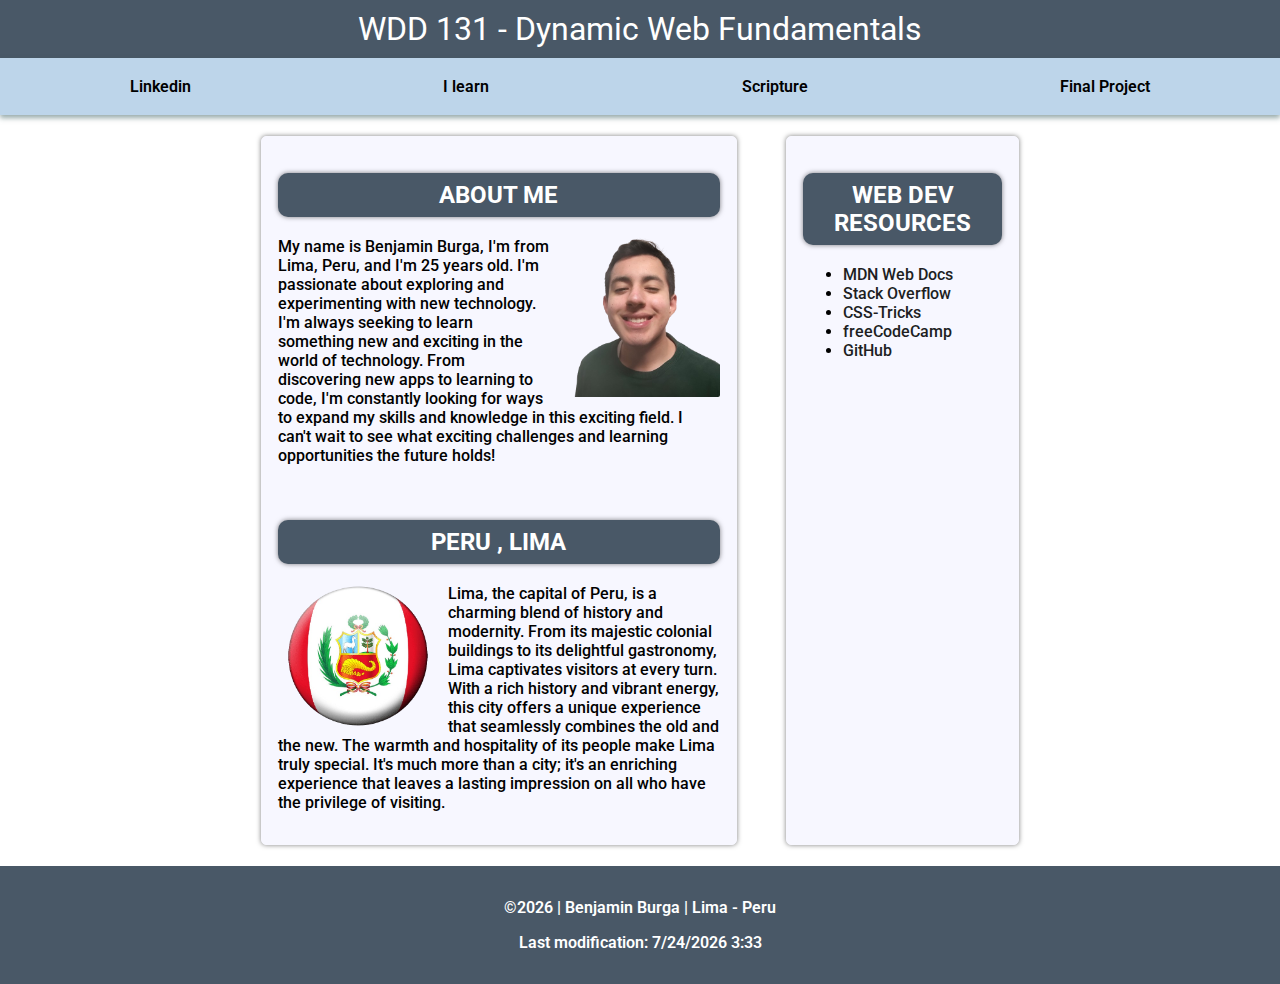
==== index.html @ 64fda3c8 ""Updated meta description tag in index.html"" ====
<!DOCTYPE html>
<html lang="en">
<head>
    <meta charset="UTF-8">
    <meta name="viewport" content="width=device-width, initial-scale=1.0" >
    <meta name="description" content="WDD 131 - Dynamic Web Fundamentals | Benjamin Burga | Personal Website">
    <meta name="author" content="Benjamin Burga">
    <title>WDD 131 - Dynamic Web Fundamentals - Benjamin Burga</title>
    <link rel="stylesheet" href="styles/base.css">
    <script src="scripts/getdates.js" defer></script>

    <link rel="preconnect" href="https://fonts.googleapis.com">
    <link rel="preconnect" href="https://fonts.gstatic.com" crossorigin>
    <link href="https://fonts.googleapis.com/css2?family=Roboto:wght@100;400;700&display=swap" rel="stylesheet">
</head>

<body>
    <header>
    <h1>WDD 131 - Dynamic Web Fundamentals</h1>
    <nav>
        <ul class="navigation">
        <li><a href="https://www.linkedin.com/in/benjamin-burga">Linkedin</a></li>
        <li><a href="https://byui.instructure.com/.">I learn</a></li>
        <li><a href="https://www.churchofjesuschrist.org/study/scriptures">Scripture</a></li>
        <li><a href="#">Final Project</a></li>
        </ul>
    </nav>
    </header>

    <main>
        <section class="card">
            <h2 >ABOUT ME </h2>
                <div class="about">
                <img src="images/profile_photo.png" alt="profile_photo">
                <p>My name is Benjamin Burga, I'm from Lima, Peru, and I'm 25 years old. I'm passionate about exploring and experimenting with new technology. I'm always seeking to learn something new and exciting in the world of technology. From discovering new apps to learning to code, I'm constantly looking for ways to expand my skills and knowledge in this exciting field. I can't wait to see what exciting challenges and learning opportunities the future holds!
                </p>
                </div>
            <br>
            <h2 > PERU , LIMA</h2>
                <div class="country">
                <img src="images/peru_flag.png" alt="peru_flag">
                <p>Lima, the capital of Peru, is a charming blend of history and modernity. From its majestic colonial buildings to its delightful gastronomy, Lima captivates visitors at every turn. With a rich history and vibrant energy, this city offers a unique experience that seamlessly combines the old and the new. The warmth and hospitality of its people make Lima truly special. It's much more than a city; it's an enriching experience that leaves a lasting impression on all who have the privilege of visiting.
            </div>
        </section>
        <section class="card">
            <h2 class="resources">WEB DEV RESOURCES</h2>
            <ul>
                <li><a href="https://developer.mozilla.org/en-US/docs/Web">MDN Web Docs</a></li>
                <li><a href="https://stackoverflow.com/">Stack Overflow</a></li>
                <li><a href="https://css-tricks.com/">CSS-Tricks</a></li>
                <li><a href=" https://www.freecodecamp.org/">freeCodeCamp</a></li>
                <li><a href="https://github.com/">GitHub</a></li>
            </ul>
        </section>
    </main>

    <footer>
        <p>©<span id="currentyear"></span> | Benjamin Burga | Lima - Peru  <p>
        <p id="lastModified"></p>
    </footer>
</body>
</html>
---- styles/base.css ----
body {
    font-family: "Roboto", sans-serif;
    font-weight: 600;
    margin: 0;
    padding: 0;
}
h1 {
    font-weight: 400;
    color: white;
    text-align: center;
    background-color: #495867;
    margin-bottom: 0;
    padding: 10px;
    margin-top: auto;
}
header {
    margin: 0px;
}
.navigation {
    background-color: #BDD5EA;
    margin: 0 auto;
    padding: 0.2em;
    box-shadow: 0px 3px 5px rgba(47, 87, 87, 0.5);
}
nav ul {
    list-style-type: none;
    padding: 0;
    margin: 0;
}
.navigation a {
    color: #000;
    display: block;
    text-align: center;
    text-decoration: none;
    padding: 1rem;
    transition: color 0.3s, border 0.3s;
}
.navigation a:hover {
    color: black;
    border-radius: 5px;
    font-size: 12pt;
    transition: 0.5s;
    font-weight: bolder;
    background-color: #FE5F55;
    box-shadow: 0px 3px 5px rgba(0, 0, 0, 0.5);
}
main {
    display: grid;
    grid-template-columns: 2fr 1fr;
    grid-column-gap: 40px;
    justify-content: center;
    width: 60%; 
    max-width: 80%;
    padding: 1rem;
    margin: 0 auto;
}
@media (min-width: 640px) {
    nav ul {
        display: flex;
    }
    nav ul li {
        flex: 1 1 auto;
    }
}
.card {
    margin: 0.3rem;
    border-radius: 5px;
    padding: 1rem;
    overflow: auto;
    border: 1px solid #F7F7FF;
    box-shadow: 0px 0px 5px rgba(0, 0, 0, 0.5);
    background-color: #F7F7FF;
    font-weight: 500;
}
.card h2 {
    background-color: #495867;
    color: white;
    border-radius: 10px;
    padding: 0.5rem;
    text-align: center;
    box-shadow: 0px 0px 5px rgba(0, 0, 0, 0.5);
}
br {
    display: block;
    content: "";
    border-top: 2px solid black;
    margin-top: 3.5rem;
}
.country .about {
    overflow: auto;
}
.country img {
    width: 160px;
    float: left;
    margin-right: 10px;
}
.about img {
    width: 160px;
    border-radius: 2px;
    float: right;
    margin-left: 10px;
}
.card ul li a {
    color: #201E1F;
    text-decoration: none;
}
footer {
    background-color: #495867;
    color: white;
    padding: 1rem;
    text-align: center;
}
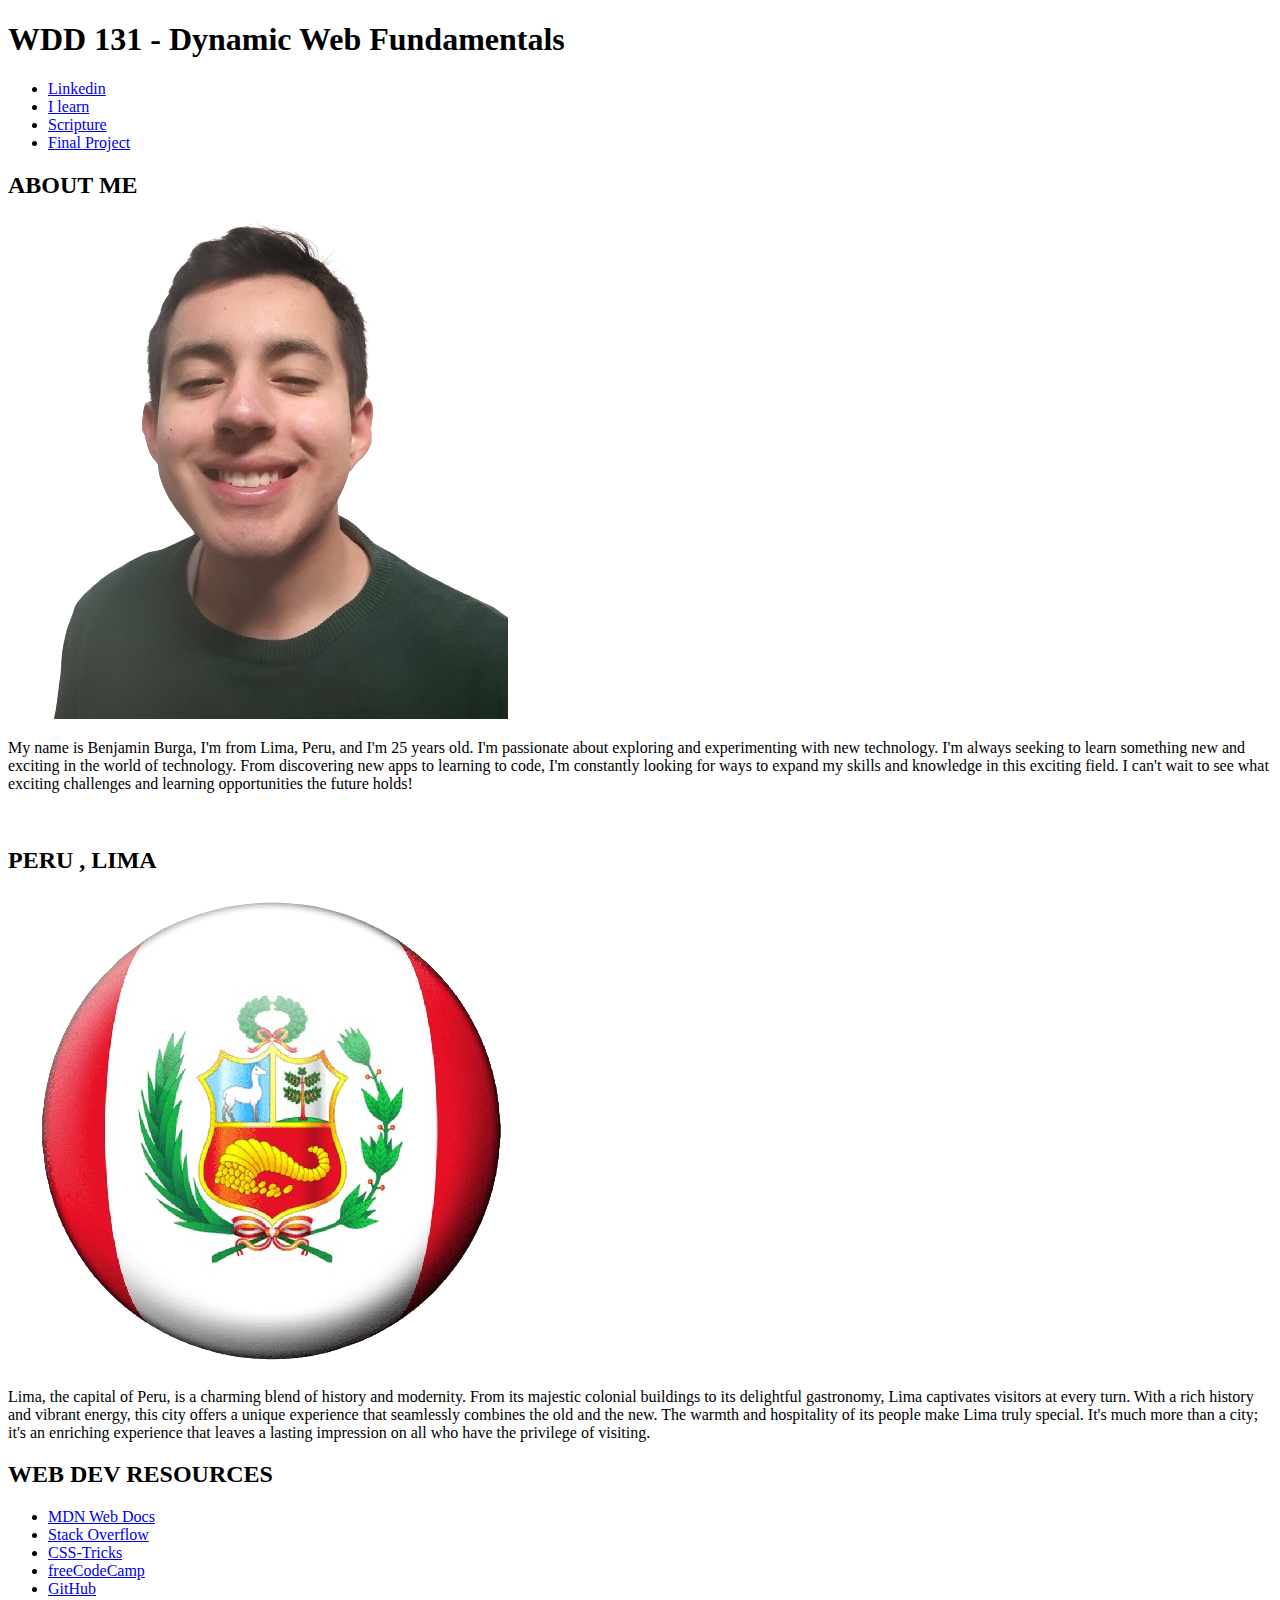
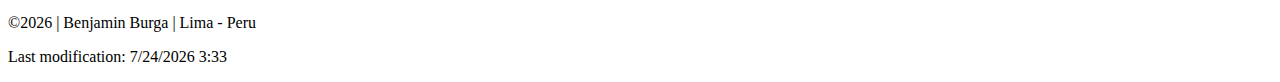
==== commit 212047c0: "Update index.html" ====
--- a/index.html
+++ b/index.html
@@ -6,14 +6,13 @@
     <meta name="description" content="WDD 131 - Dynamic Web Fundamentals | Benjamin Burga | Personal Website">
     <meta name="author" content="Benjamin Burga">
     <title>WDD 131 - Dynamic Web Fundamentals - Benjamin Burga</title>
-    <link rel="stylesheet" href="styles/base.css">
     <script src="scripts/getdates.js" defer></script>
 
     <link rel="preconnect" href="https://fonts.googleapis.com">
     <link rel="preconnect" href="https://fonts.gstatic.com" crossorigin>
     <link href="https://fonts.googleapis.com/css2?family=Roboto:wght@100;400;700&display=swap" rel="stylesheet">
 </head>
-
+ 
 <body>
     <header>
     <h1>WDD 131 - Dynamic Web Fundamentals</h1>
@@ -59,4 +58,4 @@
         <p id="lastModified"></p>
     </footer>
 </body>
-</html>+</html>
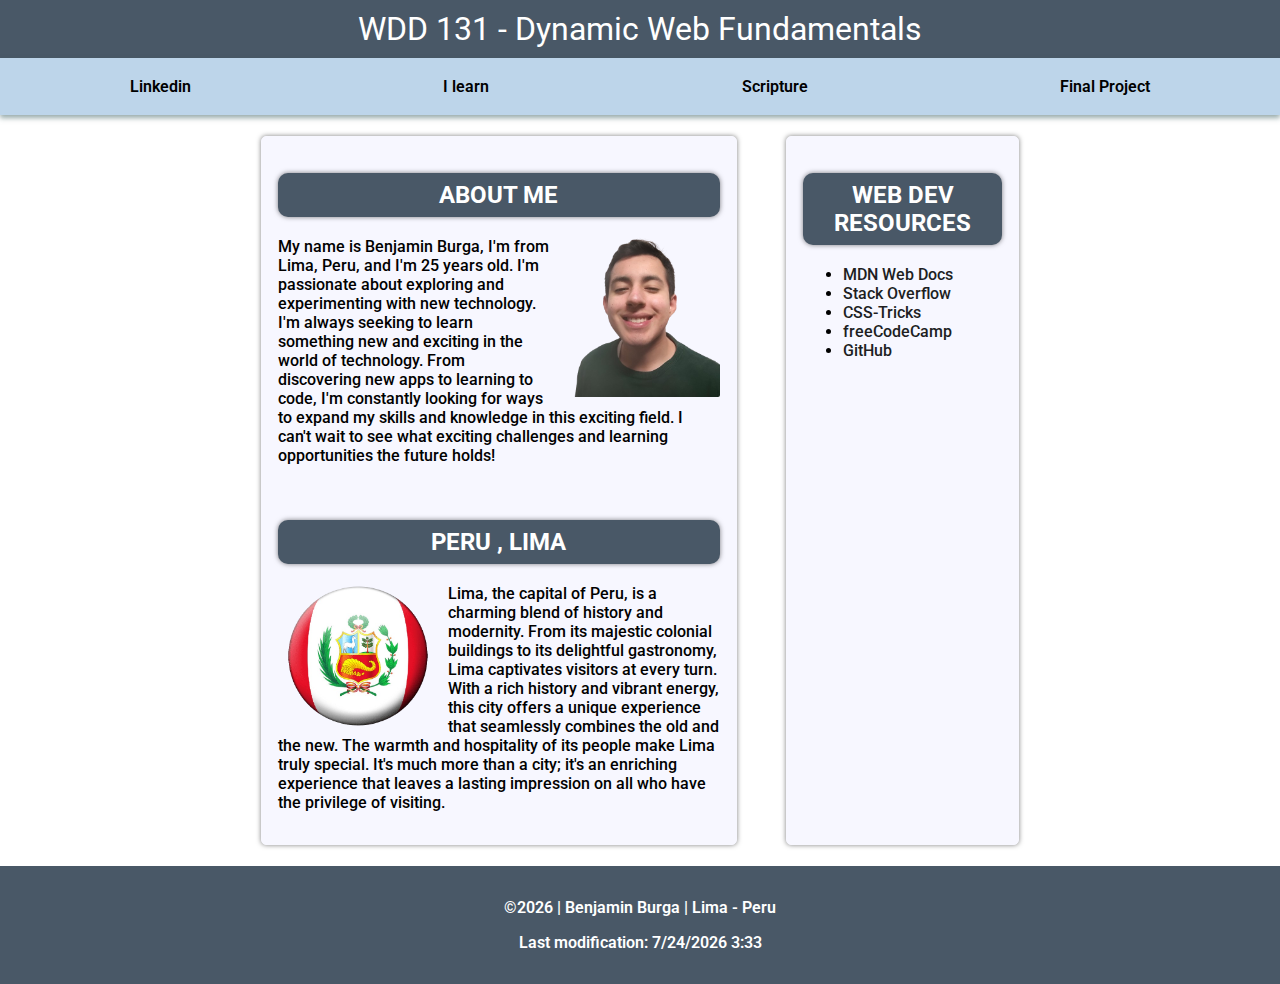
==== commit 0a244bff: "Code updated" ====
--- a/index.html
+++ b/index.html
@@ -6,13 +6,14 @@
     <meta name="description" content="WDD 131 - Dynamic Web Fundamentals | Benjamin Burga | Personal Website">
     <meta name="author" content="Benjamin Burga">
     <title>WDD 131 - Dynamic Web Fundamentals - Benjamin Burga</title>
+    <link rel="stylesheet" href="styles/Week 1/base.css">
     <script src="scripts/getdates.js" defer></script>
 
     <link rel="preconnect" href="https://fonts.googleapis.com">
     <link rel="preconnect" href="https://fonts.gstatic.com" crossorigin>
     <link href="https://fonts.googleapis.com/css2?family=Roboto:wght@100;400;700&display=swap" rel="stylesheet">
 </head>
- 
+  
 <body>
     <header>
     <h1>WDD 131 - Dynamic Web Fundamentals</h1>
@@ -58,4 +59,4 @@
         <p id="lastModified"></p>
     </footer>
 </body>
-</html>
+</html>--- a/styles/Week 1/base.css
+++ b/styles/Week 1/base.css
@@ -0,0 +1,112 @@
+body {
+    font-family: "Roboto", sans-serif;
+    font-weight: 600;
+    margin: 0;
+    padding: 0;
+}
+h1 {
+    font-weight: 400;
+    color: white;
+    text-align: center;
+    background-color: #495867;
+    margin-bottom: 0;
+    padding: 10px;
+    margin-top: auto;
+}
+header {
+    margin: 0px;
+}
+.navigation {
+    background-color: #BDD5EA;
+    margin: 0 auto;
+    padding: 0.2em;
+    box-shadow: 0px 3px 5px rgba(47, 87, 87, 0.5);
+}
+nav ul {
+    list-style-type: none;
+    padding: 0;
+    margin: 0;
+}
+.navigation a {
+    color: #000;
+    display: block;
+    text-align: center;
+    text-decoration: none;
+    padding: 1rem;
+    transition: color 0.3s, border 0.3s;
+}
+.navigation a:hover {
+    color: black;
+    border-radius: 5px;
+    font-size: 12pt;
+    transition: 0.5s;
+    font-weight: bolder;
+    background-color: #FE5F55;
+    box-shadow: 0px 3px 5px rgba(0, 0, 0, 0.5);
+}
+main {
+    display: grid;
+    grid-template-columns: 2fr 1fr;
+    grid-column-gap: 40px;
+    justify-content: center;
+    width: 60%; 
+    max-width: 80%;
+    padding: 1rem;
+    margin: 0 auto;
+}
+@media (min-width: 640px) {
+    nav ul {
+        display: flex;
+    }
+    nav ul li {
+        flex: 1 1 auto;
+    }
+}
+.card {
+    margin: 0.3rem;
+    border-radius: 5px;
+    padding: 1rem;
+    overflow: auto;
+    border: 1px solid #F7F7FF;
+    box-shadow: 0px 0px 5px rgba(0, 0, 0, 0.5);
+    background-color: #F7F7FF;
+    font-weight: 500;
+}
+.card h2 {
+    background-color: #495867;
+    color: white;
+    border-radius: 10px;
+    padding: 0.5rem;
+    text-align: center;
+    box-shadow: 0px 0px 5px rgba(0, 0, 0, 0.5);
+}
+br {
+    display: block;
+    content: "";
+    border-top: 2px solid black;
+    margin-top: 3.5rem;
+}
+.country .about {
+    overflow: auto;
+}
+.country img {
+    width: 160px;
+    float: left;
+    margin-right: 10px;
+}
+.about img {
+    width: 160px;
+    border-radius: 2px;
+    float: right;
+    margin-left: 10px;
+}
+.card ul li a {
+    color: #201E1F;
+    text-decoration: none;
+}
+footer {
+    background-color: #495867;
+    color: white;
+    padding: 1rem;
+    text-align: center;
+}
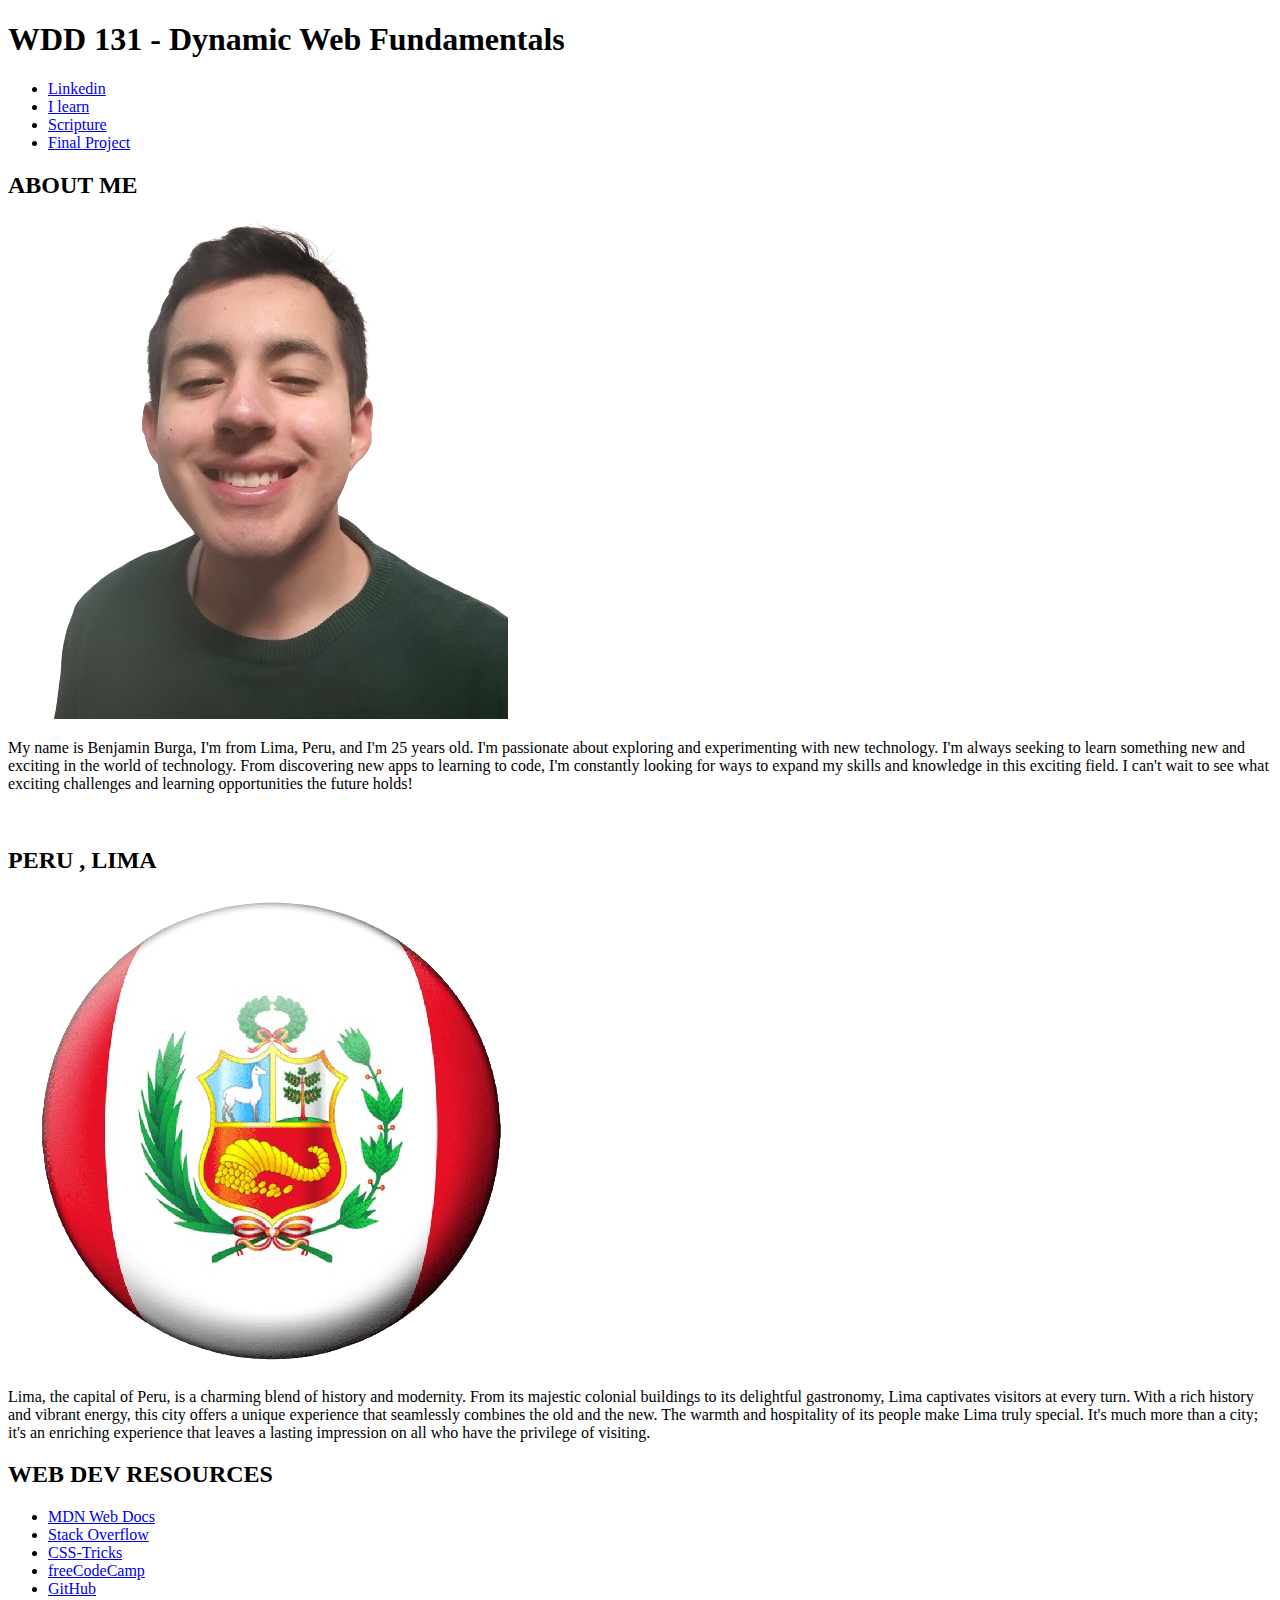
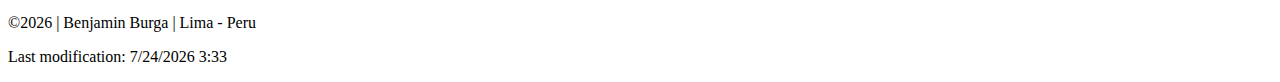
==== commit 7ef70697: "Merge branch 'main' of https://github.com/benjaminburga/wdd131" ====
--- a/index.html
+++ b/index.html
@@ -6,7 +6,6 @@
     <meta name="description" content="WDD 131 - Dynamic Web Fundamentals | Benjamin Burga | Personal Website">
     <meta name="author" content="Benjamin Burga">
     <title>WDD 131 - Dynamic Web Fundamentals - Benjamin Burga</title>
-    <link rel="stylesheet" href="styles/Week 1/base.css">
     <script src="scripts/getdates.js" defer></script>
 
     <link rel="preconnect" href="https://fonts.googleapis.com">
@@ -59,4 +58,4 @@
         <p id="lastModified"></p>
     </footer>
 </body>
-</html>+</html>
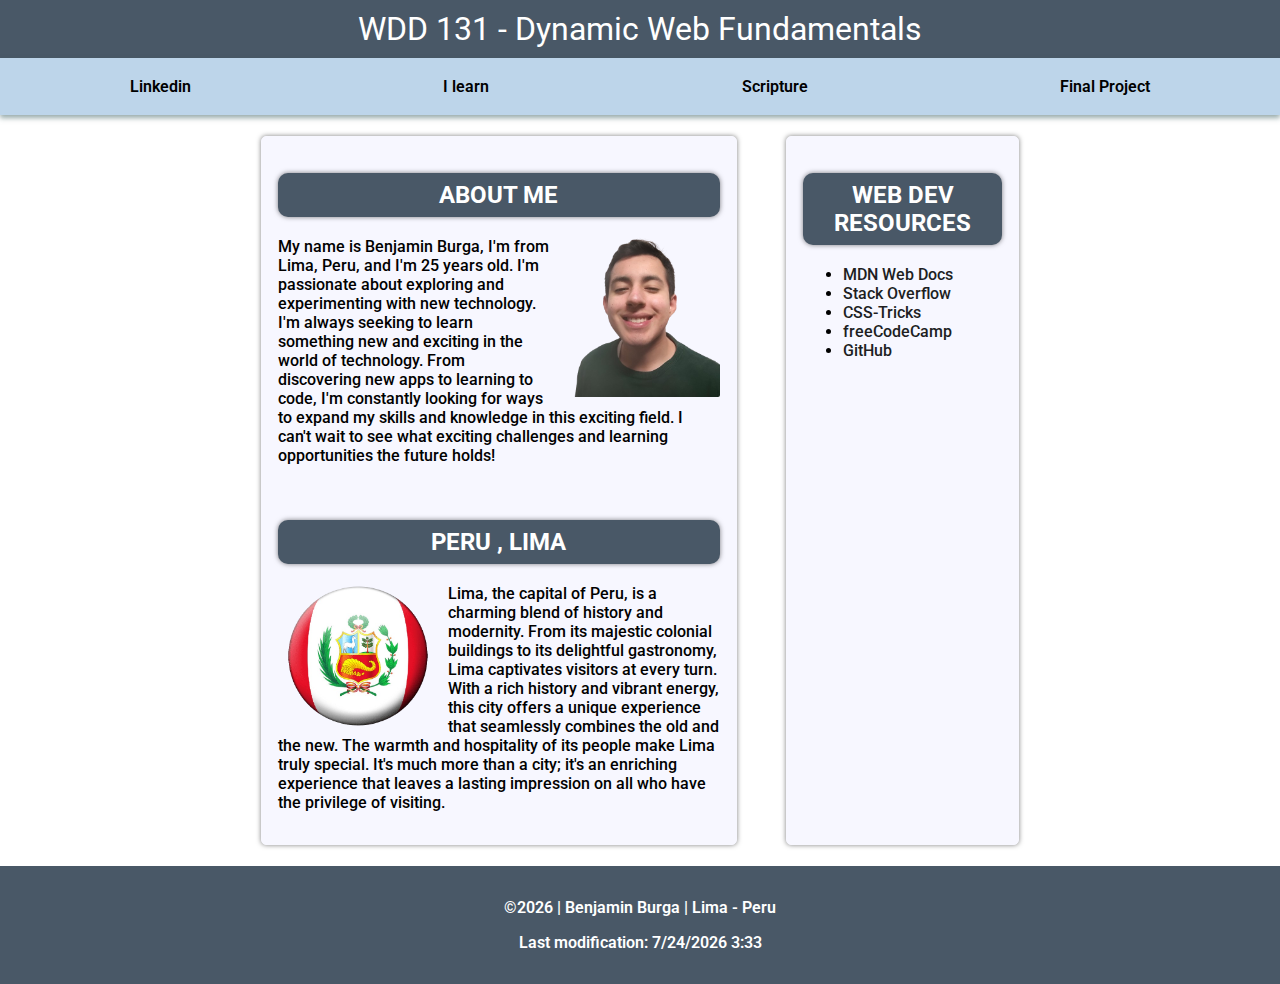
==== commit ceefe00f: "code updated week2" ====
--- a/index.html
+++ b/index.html
@@ -7,6 +7,7 @@
     <meta name="author" content="Benjamin Burga">
     <title>WDD 131 - Dynamic Web Fundamentals - Benjamin Burga</title>
     <script src="scripts/getdates.js" defer></script>
+    <link rel="stylesheet" href="styles/base.css">
 
     <link rel="preconnect" href="https://fonts.googleapis.com">
     <link rel="preconnect" href="https://fonts.gstatic.com" crossorigin>
--- a/styles/base.css
+++ b/styles/base.css
@@ -0,0 +1,112 @@
+body {
+    font-family: "Roboto", sans-serif;
+    font-weight: 600;
+    margin: 0;
+    padding: 0;
+}
+h1 {
+    font-weight: 400;
+    color: white;
+    text-align: center;
+    background-color: #495867;
+    margin-bottom: 0;
+    padding: 10px;
+    margin-top: auto;
+}
+header {
+    margin: 0px;
+}
+.navigation {
+    background-color: #BDD5EA;
+    margin: 0 auto;
+    padding: 0.2em;
+    box-shadow: 0px 3px 5px rgba(47, 87, 87, 0.5);
+}
+nav ul {
+    list-style-type: none;
+    padding: 0;
+    margin: 0;
+}
+.navigation a {
+    color: #000;
+    display: block;
+    text-align: center;
+    text-decoration: none;
+    padding: 1rem;
+    transition: color 0.3s, border 0.3s;
+}
+.navigation a:hover {
+    color: black;
+    border-radius: 5px;
+    font-size: 12pt;
+    transition: 0.5s;
+    font-weight: bolder;
+    background-color: #FE5F55;
+    box-shadow: 0px 3px 5px rgba(0, 0, 0, 0.5);
+}
+main {
+    display: grid;
+    grid-template-columns: 2fr 1fr;
+    grid-column-gap: 40px;
+    justify-content: center;
+    width: 60%; 
+    max-width: 80%;
+    padding: 1rem;
+    margin: 0 auto;
+}
+@media (min-width: 640px) {
+    nav ul {
+        display: flex;
+    }
+    nav ul li {
+        flex: 1 1 auto;
+    }
+}
+.card {
+    margin: 0.3rem;
+    border-radius: 5px;
+    padding: 1rem;
+    overflow: auto;
+    border: 1px solid #F7F7FF;
+    box-shadow: 0px 0px 5px rgba(0, 0, 0, 0.5);
+    background-color: #F7F7FF;
+    font-weight: 500;
+}
+.card h2 {
+    background-color: #495867;
+    color: white;
+    border-radius: 10px;
+    padding: 0.5rem;
+    text-align: center;
+    box-shadow: 0px 0px 5px rgba(0, 0, 0, 0.5);
+}
+br {
+    display: block;
+    content: "";
+    border-top: 2px solid black;
+    margin-top: 3.5rem;
+}
+.country .about {
+    overflow: auto;
+}
+.country img {
+    width: 160px;
+    float: left;
+    margin-right: 10px;
+}
+.about img {
+    width: 160px;
+    border-radius: 2px;
+    float: right;
+    margin-left: 10px;
+}
+.card ul li a {
+    color: #201E1F;
+    text-decoration: none;
+}
+footer {
+    background-color: #495867;
+    color: white;
+    padding: 1rem;
+    text-align: center;
+}
